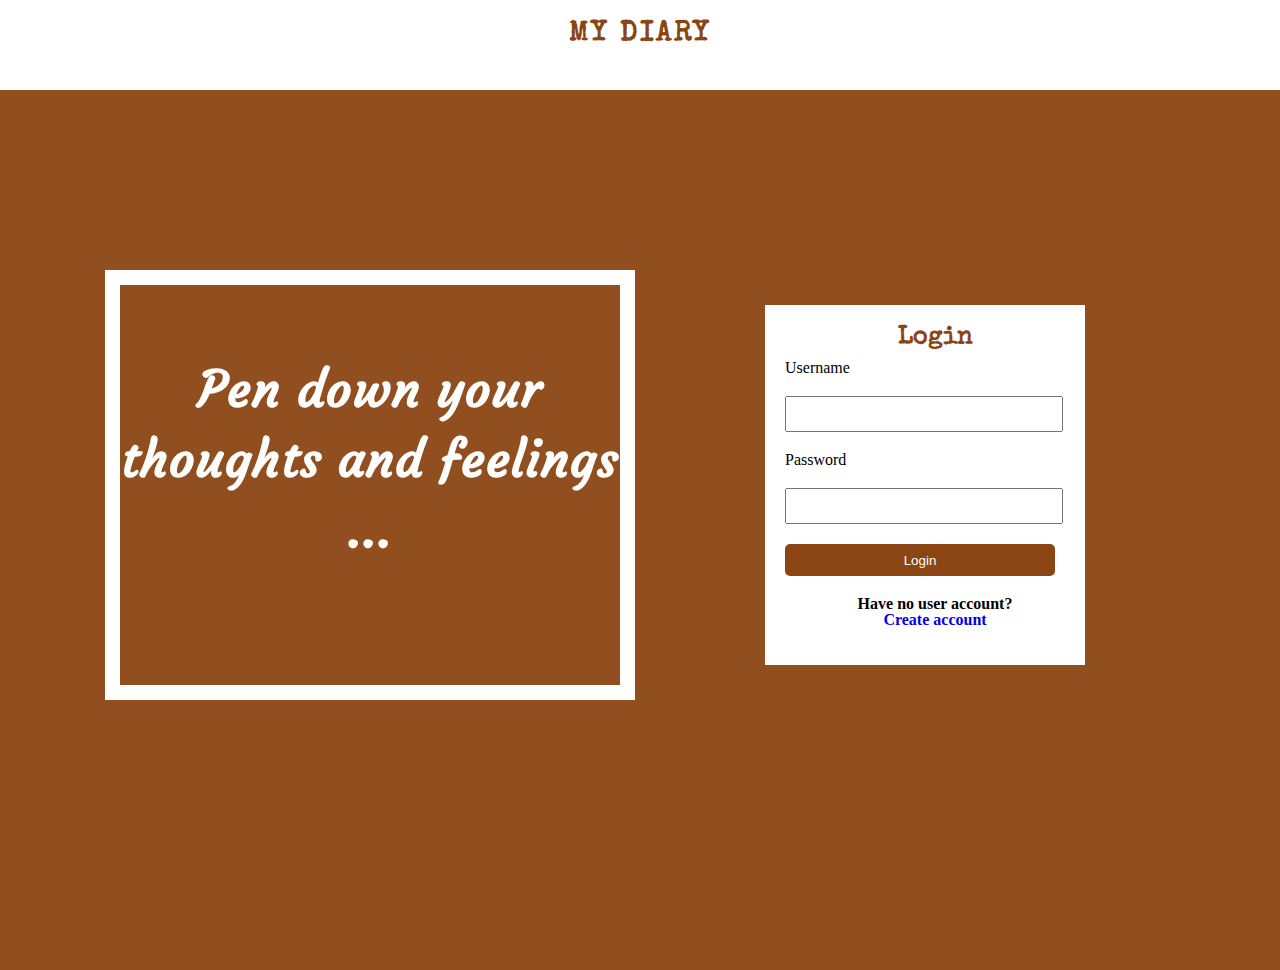
==== UI/index.html @ 74c7fe96 "user profile" ====
<!DOCTYPE html>
<html lang="en">
<head>
    <meta charset="UTF-8">
    <meta name="viewport" content="width=device-width, initial-scale=1.0">
    <meta http-equiv="X-UA-Compatible" content="ie=edge">
    <title>My Diary</title>
    <link rel="stylesheet" type="text/css" media="screen" href="style.css" />
    <link href="https://fonts.googleapis.com/css?family=Catamaran" rel="stylesheet">
    <link href="https://fonts.googleapis.com/css?family=Courgette|Handlee|Merienda|Special+Elite" rel="stylesheet"> 
</head>
<body>
    <header>
        <a href="index.html" class="header-brand">My Diary</a>
    </header>
    <div class="container">
        <div class="left">
            <h1>Pen down your thoughts and feelings ...</h1>
        </div>
        <div class="right">
            <form class="signup">
                <fieldset>
                        <h2>Login</h2>
                        <label>Username</label>
                        <input type="text" class="input">
                        <label>Password</label>
                        <input type="password">
                        <button type="submit" class="btnlogin">Login</button>
                        <h3>
                            Have no user account? <br>
                            <a href="signup.html">Create account</span>
                        </h3>   
                    </fieldset>
            </form>
        </div>
    </div>
</body>
---- UI/style.css ----
/* 
html5doctor.com Reset Stylesheet
v1.6.1
Last Updated: 2010-09-17
Author: Richard Clark - http://richclarkdesign.com 
Twitter: @rich_clark
*/

html, body, div, span, object, iframe,
h1, h2, h3, h4, h5, h6, p, blockquote, pre,
abbr, address, cite, code,
del, dfn, em, img, ins, kbd, q, samp,
small, strong, sub, sup, var,
b, i,
dl, dt, dd, ol, ul, li,
fieldset, form, label, legend,
table, caption, tbody, tfoot, thead, tr, th, td,
article, aside, canvas, details, figcaption, figure, 
footer, header, hgroup, menu, nav, section, summary,
time, mark, audio, video {
    margin:0;
    padding:0;
    border:0;
    outline:0;
    font-size:100%;
    vertical-align:baseline;
    background:transparent;
}

body {
    line-height:1;
}

article,aside,details,figcaption,figure,
footer,header,hgroup,menu,nav,section { 
    display:block;
}

nav ul {
    list-style:none;
}

blockquote, q {
    quotes:none;
}

blockquote:before, blockquote:after,
q:before, q:after {
    content:'';
    content:none;
}

a {
    margin:0;
    padding:0;
    font-size:100%;
    vertical-align:baseline;
    background:transparent;
}

/* change colours to suit your needs */
ins {
    background-color:#ff9;
    color:#000;
    text-decoration:none;
}

/* change colours to suit your needs */
mark {
    background-color:#ff9;
    color:#000; 
    font-style:italic;
    font-weight:bold;
}

del {
    text-decoration: line-through;
}

abbr[title], dfn[title] {
    border-bottom:1px dotted;
    cursor:help;
}

table {
    border-collapse:collapse;
    border-spacing:0;
}

/* change border colour to suit your needs */
hr {
    display:block;
    height:1px;
    border:0;   
    border-top:1px solid #cccccc;
    margin:1em 0;
    padding:0;
}

input, select {
    vertical-align:middle;
}

/*My styling*/
*{
    text-decoration: none;
}

body {
    background-color: rgb(139, 69, 19, 0.95);
}

header{
    background-color: #fff;
    width: 100%;
    height: 70px;
    padding-top: 20px;
    position: fixed;
}

header .header-brand {
    font-family: 'Special Elite', cursive;
    font-size: 28px;
    letter-spacing: 2.5px;
    font-weight: 900;
    color: rgb(139, 69, 19);
    text-transform: uppercase;
    display: block;
    margin: 0 auto;
    text-align: center;
}

header nav ul {
    display: block;
    margin: 0 auto;
    width: fit-content;
    margin-top: 15px;
}
header nav ul li {
    display: inline-block;
    list-style: none;
    
}

header nav ul a {
    font-family: Catamaran;
    font-size: 16px;
    color: rgb(139, 69, 19);
    padding: 0 30px 0 30px;
}

.center {
    text-align: center;
}
 
.container {
    display: flex;
    flex-flow: row wrap;
    height: calc(100vh + 70px);
    justify-content: center;
    align-items: center;
}

.container > div {
    width: 500px;
    height: 400px;
    margin: 20px;
}

.left  {
    border: solid 15px white;
}

h1 {
    font-size: 50px;
    text-align: center;
    color: white;
    font-weight: 980;
    font-family: 'Courgette', cursive;
    line-height: 70px;
    letter-spacing: 1px;
    padding-top: 70px;
}

form {
    padding: 20px 0 20px 20px;
    width: 300px;
    height: 320px;
    background-color: white;
}

input {
    width: 90%;
    height: 30px;
    margin: 20px 0;
}

h2 {
    font-size: 25px;
    color: saddlebrown;
    font-family: 'Special Elite', cursive;
    padding-bottom: 10px;
    text-align: center;
}

.btnlogin {
    background-color: saddlebrown;
    width: 90%;
    height: 32px;
    color: white;
    border: 0px;
    margin-bottom: 20px;
    border-radius: 5px;
}

h3 {
    text-align: center;
}

.right {
    display: flex;
    justify-content: center;
    align-items: center;
}

.input-signup {
    margin-bottom: 0;
}

.btn-logout {
    padding: 0;
    width: 70px;
    margin-right: 20px;
    margin-top: -50px;
    color: saddlebrown;
    background-color: white;
    border: solid saddlebrown 1px;
    width: 80px;
    height: 30px;
    border-radius: 5px;
}
 
.right {
    float: right;
}

.acc-container {
    display: flex;
    flex-direction: column;
    justify-content: center;
    align-items: center;
}

.acc-container > div {
    border: solid 1px white;
    width: 300px;
    height: 300px;
    margin-top: 150px;
}

.profile-pic {
    width: 300px;
    height: 300px;
    border-radius: 250px;
}

.counter {
    
}
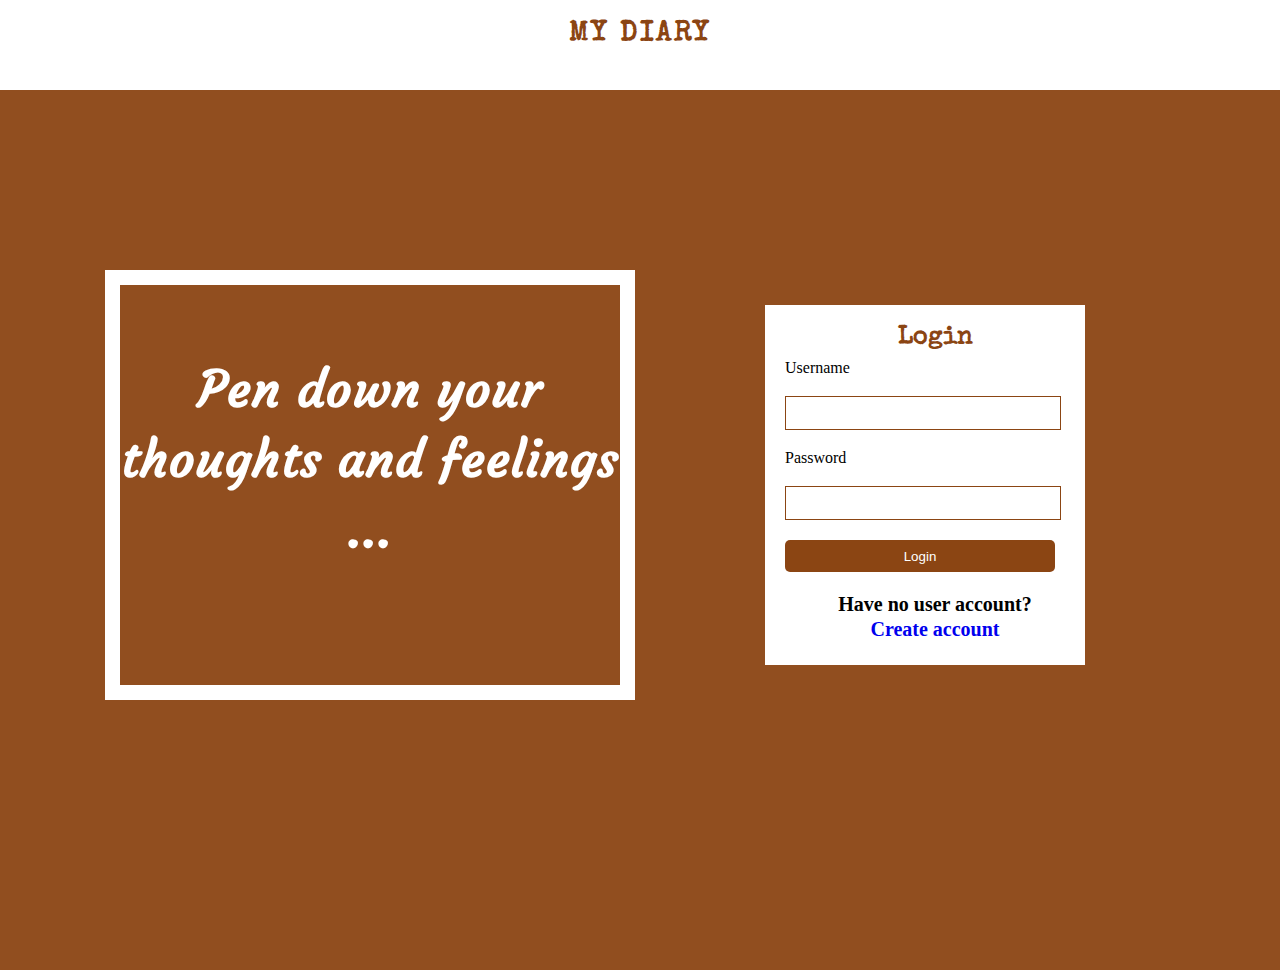
==== commit bc5c5cc4: "create entry page" ====
--- a/UI/index.html
+++ b/UI/index.html
@@ -25,11 +25,11 @@
                         <input type="text" class="input">
                         <label>Password</label>
                         <input type="password">
-                        <button type="submit" class="btnlogin">Login</button>
-                        <h3>
+                        <button class="btnlogin" >Login</button>
+                       <h4>
                             Have no user account? <br>
                             <a href="signup.html">Create account</span>
-                        </h3>   
+                        </h4>   
                     </fieldset>
             </form>
         </div>
--- a/UI/style.css
+++ b/UI/style.css
@@ -213,10 +213,6 @@
     border-radius: 5px;
 }
 
-h3 {
-    text-align: center;
-}
-
 .right {
     display: flex;
     justify-content: center;
@@ -252,10 +248,8 @@
 }
 
 .acc-container > div {
-    border: solid 1px white;
-    width: 300px;
-    height: 300px;
-    margin-top: 150px;
+    margin-top: 130px;
+    margin-bottom: 50px;
 }
 
 .profile-pic {
@@ -265,5 +259,104 @@
 }
 
 .counter {
-    
-}+    background-color: white;
+    width: 320px;
+}
+
+h4 {
+    font-size: 20px;
+    text-align: center;
+    line-height: 25px;
+    font-family: cursive;
+}
+ 
+h5 {
+    font-size: 200px;
+    color: saddlebrown;
+    text-align: center;
+    padding: 20px;
+}
+
+h6 {
+    text-align: center;
+    padding: 20px;
+    font-size: 25px;
+}
+
+h3 {
+    font-size: 30px;
+    text-align: center;
+    color: white;
+    font-weight: 980;
+    font-family: 'Courgette', cursive;
+    line-height: 70px;
+    letter-spacing: 1px;
+    padding-bottom: 20px;
+}
+
+
+.entries-container {
+    display: flex;
+    flex-direction: column;
+    justify-content: center;
+    align-items: center;
+}
+
+.entries-container > div {
+    width: 80%;
+}
+
+.title {
+    margin-top: 110px;
+}
+
+.card  {
+    height: 150px;
+    background-color: white;
+    margin: 20px;
+}
+
+.card > div {
+    height: 50%;
+}
+
+.card-row {
+    display: flex;
+    flex-direction: row;
+}
+
+.card-row > div {
+    width: 33.3%;
+    padding: 30px;
+}
+
+.card-row-split{
+    display: flex;
+    flex-direction: row;
+}
+
+.card-row-split > div {
+    width: 33.3%;
+}
+
+.border-bottom {
+    border-bottom: solid rgb(139, 69, 19) 2px;
+}
+
+.entry {
+    width: 70%;
+    height: 800px;
+    background-color: white;
+    margin-bottom: 30px;
+}
+
+textarea {
+    width: 90%;
+    height: 450px;
+    margin-top: 20px;
+    border: solid 1px saddlebrown;
+}
+
+input {
+    border: solid 1px saddlebrown;
+}
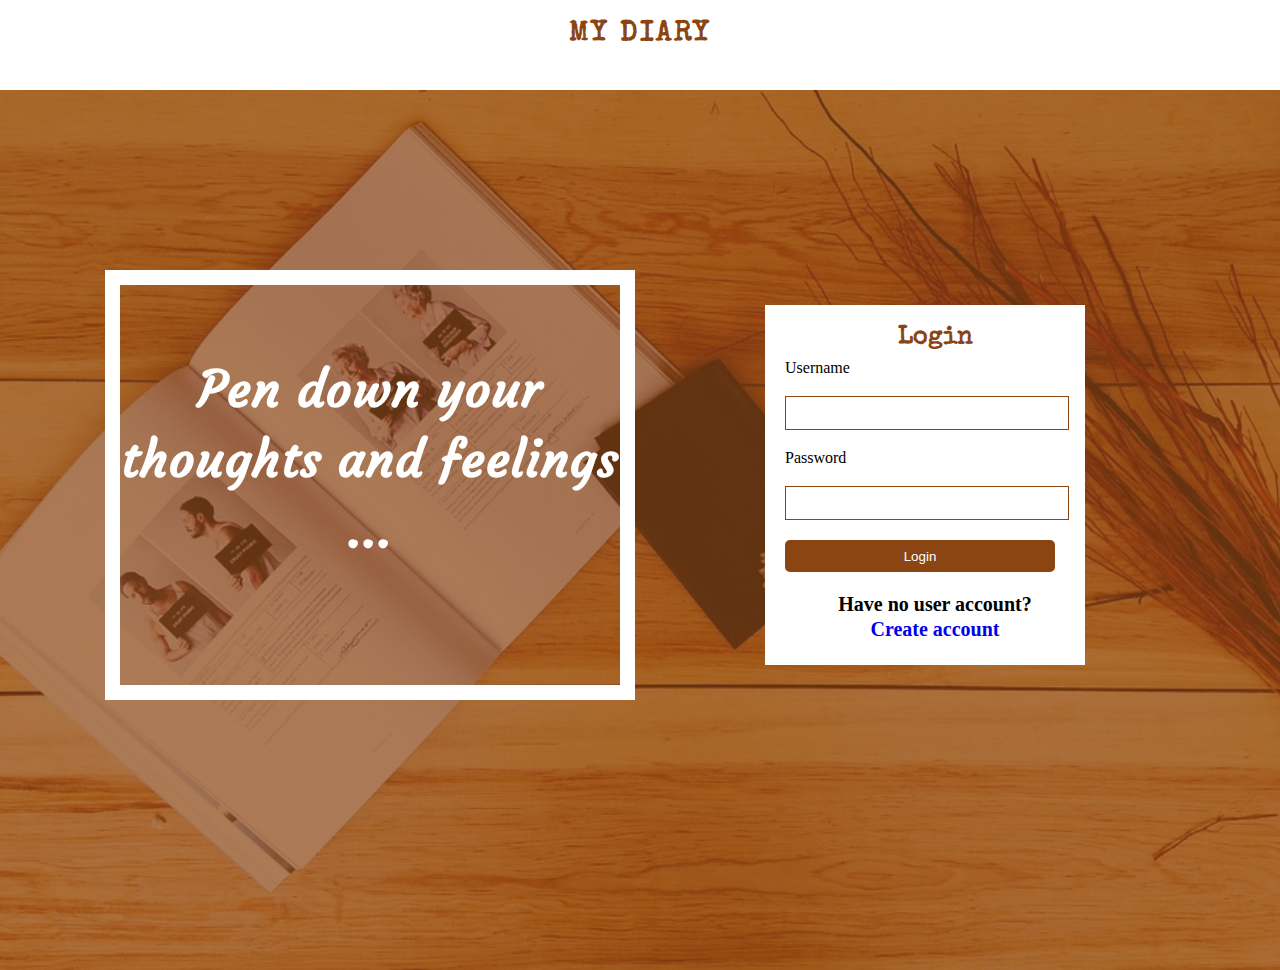
==== commit 15f48c4e: "add background color on top of image" ====
--- a/UI/index.html
+++ b/UI/index.html
@@ -13,7 +13,7 @@
     <header>
         <a href="index.html" class="header-brand">My Diary</a>
     </header>
-    <div class="container">
+    <div class="container bg-color">
         <div class="left">
             <h1>Pen down your thoughts and feelings ...</h1>
         </div>
--- a/UI/style.css
+++ b/UI/style.css
@@ -107,7 +107,10 @@
 }
 
 body {
-    background-color: rgb(139, 69, 19, 0.95);
+    background-image: url(2.jpg);
+    background-repeat: no-repeat;
+    background-position: center;
+    background-size: cover;
 }
 
 header{
@@ -161,6 +164,10 @@
     align-items: center;
 }
 
+.bg-color {
+    background-color: rgb(139, 69, 19, 0.7);
+}
+
 .container > div {
     width: 500px;
     height: 400px;
@@ -193,6 +200,8 @@
     width: 90%;
     height: 30px;
     margin: 20px 0;
+    border: solid 1px saddlebrown;
+    padding-left: 10px;
 }
 
 h2 {
@@ -235,6 +244,10 @@
     height: 30px;
     border-radius: 5px;
 }
+
+.btn-save {
+    margin-top: 50px;
+}
  
 .right {
     float: right;
@@ -357,6 +370,3 @@
     border: solid 1px saddlebrown;
 }
 
-input {
-    border: solid 1px saddlebrown;
-}
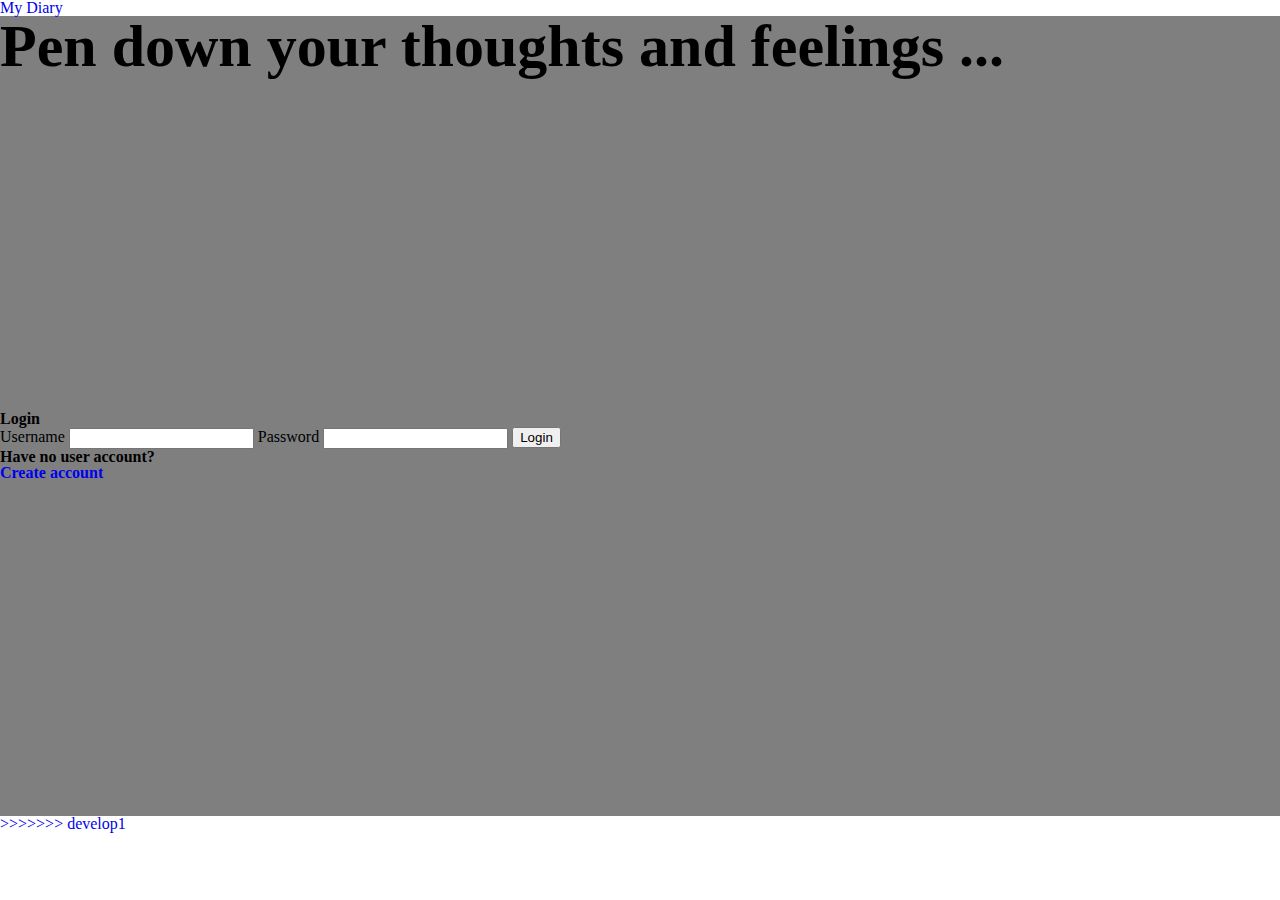
==== commit 880658f6: "resolve merge conflicts" ====
--- a/UI/index.html
+++ b/UI/index.html
@@ -34,4 +34,5 @@
             </form>
         </div>
     </div>
-</body>+</body>
+>>>>>>> develop1
--- a/UI/style.css
+++ b/UI/style.css
@@ -106,6 +106,12 @@
     text-decoration: none;
 }
 
+<<<<<<< HEAD
+header{
+    background-color: #fff;
+    width: 100%;
+    height: 100px;
+=======
 body {
     background-image: url(2.jpg);
     background-repeat: no-repeat;
@@ -119,6 +125,7 @@
     height: 70px;
     padding-top: 20px;
     position: fixed;
+>>>>>>> develop1
 }
 
 header .header-brand {
@@ -131,14 +138,32 @@
     display: block;
     margin: 0 auto;
     text-align: center;
+<<<<<<< HEAD
+    padding: 30px 0px 20px 0;
+=======
+>>>>>>> develop1
 }
 
 header nav ul {
     display: block;
     margin: 0 auto;
     width: fit-content;
+<<<<<<< HEAD
+}
+
+.right {
+    float: right;
+    
+}
+
+.center {
+    text-align: center;
+}
+
+=======
     margin-top: 15px;
 }
+>>>>>>> develop1
 header nav ul li {
     display: inline-block;
     list-style: none;
@@ -152,6 +177,23 @@
     padding: 0 30px 0 30px;
 }
 
+<<<<<<< HEAD
+html { 
+    background: url(4.jpg) no-repeat center center fixed; 
+    -webkit-background-size: cover;
+    -moz-background-size: cover;
+    -o-background-size: cover;
+    background-size: cover;
+  }
+
+/*container*/
+.container {
+    background-color: rgb(0, 0, 0, 0.5);
+    display: flex;
+    flex-wrap: wrap;
+    width: 100%;
+    height: calc(100vh - 100px);
+=======
 .center {
     text-align: center;
 }
@@ -160,10 +202,35 @@
     display: flex;
     flex-flow: row wrap;
     height: calc(100vh + 70px);
+>>>>>>> develop1
     justify-content: center;
     align-items: center;
 }
 
+<<<<<<< HEAD
+.container > div {
+    margin: 0px 20px 0;
+    padding: 20px;   
+}
+
+.main-right {
+    background-color: rgb(185, 141, 112);
+    height: 300px;
+    width: 250px;
+    font-family: 'Special Elite', cursive;
+}
+
+.main-left {
+    border-left:white solid 5px;
+    border-top:white solid 5px;
+    line-height: 50px;
+    width: 600px;
+   
+}
+
+h1 {
+    font-size: 60px;
+=======
 .bg-color {
     background-color: rgb(139, 69, 19, 0.7);
 }
@@ -180,12 +247,70 @@
 
 h1 {
     font-size: 50px;
+>>>>>>> develop1
     text-align: center;
     color: white;
     font-weight: 980;
     font-family: 'Courgette', cursive;
     line-height: 70px;
     letter-spacing: 1px;
+<<<<<<< HEAD
+}
+
+h2 {
+    font-size: 25px;
+    color: white;
+    padding: 20px 0;
+
+}
+
+/*form*/
+input {
+    width: 100%;
+    padding: 10px 0;
+    height: 15px;
+    margin: 10px 0;
+}
+
+button{
+    border: none;
+    background-color: saddlebrown;
+    color: white;
+    width: 250px;
+    height: 30px;
+    font-size: 15px;
+    border-radius: 5px;
+    text-align: center;
+    display: block;
+    margin:0 auto;
+    margin-top: 10px;
+}
+
+h3 {
+    margin: 10px 0;
+    text-align: center;
+}
+
+.container-entry {
+    width: 700px;
+    padding: 15px;
+    height: 420px;
+    background-color: rgb(185, 141, 112, 0.9);
+}
+
+textarea {
+    margin-top: 10px;
+    width: 100%;
+    height: 150px;
+}
+
+.entry-container {
+    background-color: rgb(0, 0, 0, 0.5);
+    display: flex;
+    flex-direction: column;
+    width: 100%;
+    height: calc(100vh - 100px);
+=======
     padding-top: 70px;
 }
 
@@ -256,10 +381,80 @@
 .acc-container {
     display: flex;
     flex-direction: column;
+>>>>>>> develop1
     justify-content: center;
     align-items: center;
 }
 
+<<<<<<< HEAD
+.cards {
+    height: 120px;
+    width: 70%;
+    margin: 10px;
+    background-color: rgb(185, 141, 112, 0.9);
+}
+
+.cards > div {
+    width: 100%;
+    height: 48%;
+}
+
+.bottom-border {
+    border-bottom: solid white 2px;
+}
+
+.row {
+    display: flex;
+    flex-direction: row;
+    padding: 20px;
+}
+
+.row > div {
+    width: 33.3%;
+}
+
+.top {
+    padding: 0px;
+}
+
+h4 {
+    text-decoration: underline;
+    font-size: 18px;
+    color: #000;
+}
+
+.card-lg {
+    height: 420px;
+    width: 300px;
+}
+
+p {
+    font-size: 20px;
+    color: white;
+    text-align: center;
+    font-family: 'Handlee', cursive;
+}
+
+.myentry {
+    width: 90%;
+}
+
+.darker {
+    background-color: rgb(185, 141, 112, 0.95);
+}
+
+.btn-logout {
+    padding: 0;
+    width: 70px;
+    margin-right: 30px;
+    margin-top: -30px;
+}
+
+.card-lgr {
+    width: 70%;
+    background-color: rgb(185, 141, 112, 0.9);
+    height: 350px;
+=======
 .acc-container > div {
     margin-top: 130px;
     margin-bottom: 50px;
@@ -290,11 +485,6 @@
     padding: 20px;
 }
 
-h6 {
-    text-align: center;
-    padding: 20px;
-    font-size: 25px;
-}
 
 h3 {
     font-size: 30px;
@@ -370,3 +560,10 @@
     border: solid 1px saddlebrown;
 }
 
+span {
+    background-color: saddlebrown;
+    font-size: 25px;
+    color: white;
+    padding: 20px 95px;
+>>>>>>> develop1
+}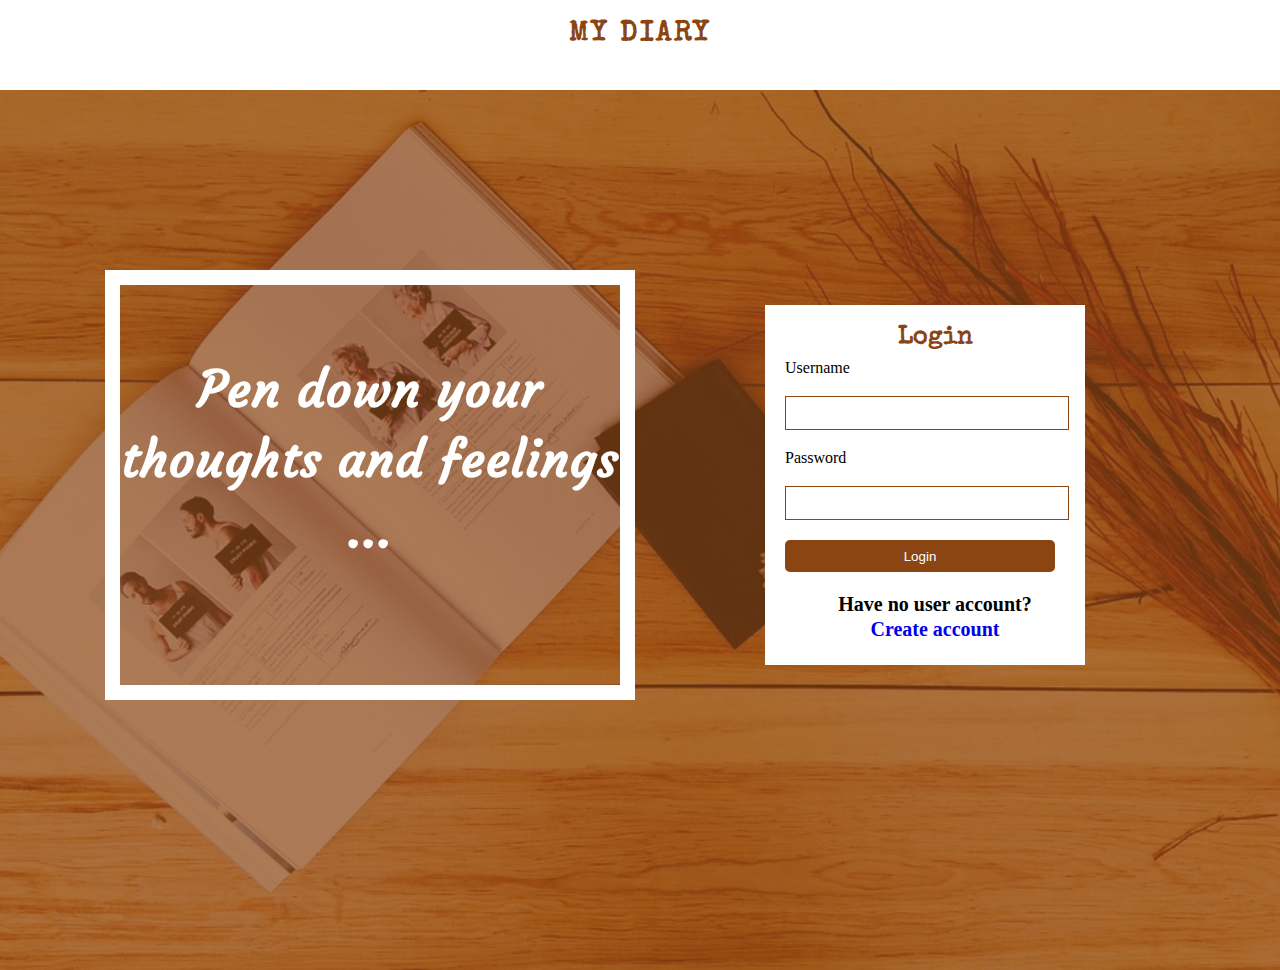
==== commit f19a2962: "change google fonts links to style sheetmove" ====
--- a/UI/index.html
+++ b/UI/index.html
@@ -6,8 +6,6 @@
     <meta http-equiv="X-UA-Compatible" content="ie=edge">
     <title>My Diary</title>
     <link rel="stylesheet" type="text/css" media="screen" href="style.css" />
-    <link href="https://fonts.googleapis.com/css?family=Catamaran" rel="stylesheet">
-    <link href="https://fonts.googleapis.com/css?family=Courgette|Handlee|Merienda|Special+Elite" rel="stylesheet"> 
 </head>
 <body>
     <header>
@@ -34,5 +32,4 @@
             </form>
         </div>
     </div>
-</body>
->>>>>>> develop1
+</body>--- a/UI/style.css
+++ b/UI/style.css
@@ -1,23 +1,35 @@
-/* 
-html5doctor.com Reset Stylesheet
-v1.6.1
-Last Updated: 2010-09-17
-Author: Richard Clark - http://richclarkdesign.com 
-Twitter: @rich_clark
-*/
-
-html, body, div, span, object, iframe,
-h1, h2, h3, h4, h5, h6, p, blockquote, pre,
-abbr, address, cite, code,
-del, dfn, em, img, ins, kbd, q, samp,
-small, strong, sub, sup, var,
-b, i,
-dl, dt, dd, ol, ul, li,
-fieldset, form, label, legend,
-table, caption, tbody, tfoot, thead, tr, th, td,
-article, aside, canvas, details, figcaption, figure, 
-footer, header, hgroup, menu, nav, section, summary,
-time, mark, audio, video {
+@import url(https://fonts.googleapis.com/css?family=Catamaran);
+@import url(https://fonts.googleapis.com/css?family=Courgette|Handlee|Merienda|Special+Elite);
+
+html, body {
+    background-image: url(images/2.jpg);
+    background-repeat: no-repeat;
+    background-position: center;
+    background-size: cover;
+    line-height:1;
+    margin:0;
+    padding:0;
+    border:0;
+}
+
+input {
+    vertical-align:middle;
+}
+
+*{
+    text-decoration: none;
+}
+
+header{
+    background-color: #fff;
+    width: 100%;
+    height: 70px;
+    padding-top: 20px;
+    position: fixed;
+}
+
+
+h1, h2, h3, h4, h5, h6, p, fieldset, div {
     margin:0;
     padding:0;
     border:0;
@@ -27,106 +39,6 @@
     background:transparent;
 }
 
-body {
-    line-height:1;
-}
-
-article,aside,details,figcaption,figure,
-footer,header,hgroup,menu,nav,section { 
-    display:block;
-}
-
-nav ul {
-    list-style:none;
-}
-
-blockquote, q {
-    quotes:none;
-}
-
-blockquote:before, blockquote:after,
-q:before, q:after {
-    content:'';
-    content:none;
-}
-
-a {
-    margin:0;
-    padding:0;
-    font-size:100%;
-    vertical-align:baseline;
-    background:transparent;
-}
-
-/* change colours to suit your needs */
-ins {
-    background-color:#ff9;
-    color:#000;
-    text-decoration:none;
-}
-
-/* change colours to suit your needs */
-mark {
-    background-color:#ff9;
-    color:#000; 
-    font-style:italic;
-    font-weight:bold;
-}
-
-del {
-    text-decoration: line-through;
-}
-
-abbr[title], dfn[title] {
-    border-bottom:1px dotted;
-    cursor:help;
-}
-
-table {
-    border-collapse:collapse;
-    border-spacing:0;
-}
-
-/* change border colour to suit your needs */
-hr {
-    display:block;
-    height:1px;
-    border:0;   
-    border-top:1px solid #cccccc;
-    margin:1em 0;
-    padding:0;
-}
-
-input, select {
-    vertical-align:middle;
-}
-
-/*My styling*/
-*{
-    text-decoration: none;
-}
-
-<<<<<<< HEAD
-header{
-    background-color: #fff;
-    width: 100%;
-    height: 100px;
-=======
-body {
-    background-image: url(2.jpg);
-    background-repeat: no-repeat;
-    background-position: center;
-    background-size: cover;
-}
-
-header{
-    background-color: #fff;
-    width: 100%;
-    height: 70px;
-    padding-top: 20px;
-    position: fixed;
->>>>>>> develop1
-}
 
 header .header-brand {
     font-family: 'Special Elite', cursive;
@@ -138,32 +50,16 @@
     display: block;
     margin: 0 auto;
     text-align: center;
-<<<<<<< HEAD
-    padding: 30px 0px 20px 0;
-=======
->>>>>>> develop1
 }
 
 header nav ul {
+    list-style:none;
     display: block;
     margin: 0 auto;
     width: fit-content;
-<<<<<<< HEAD
-}
-
-.right {
-    float: right;
-    
-}
-
-.center {
-    text-align: center;
-}
-
-=======
     margin-top: 15px;
 }
->>>>>>> develop1
+
 header nav ul li {
     display: inline-block;
     list-style: none;
@@ -177,23 +73,6 @@
     padding: 0 30px 0 30px;
 }
 
-<<<<<<< HEAD
-html { 
-    background: url(4.jpg) no-repeat center center fixed; 
-    -webkit-background-size: cover;
-    -moz-background-size: cover;
-    -o-background-size: cover;
-    background-size: cover;
-  }
-
-/*container*/
-.container {
-    background-color: rgb(0, 0, 0, 0.5);
-    display: flex;
-    flex-wrap: wrap;
-    width: 100%;
-    height: calc(100vh - 100px);
-=======
 .center {
     text-align: center;
 }
@@ -202,35 +81,10 @@
     display: flex;
     flex-flow: row wrap;
     height: calc(100vh + 70px);
->>>>>>> develop1
     justify-content: center;
     align-items: center;
 }
 
-<<<<<<< HEAD
-.container > div {
-    margin: 0px 20px 0;
-    padding: 20px;   
-}
-
-.main-right {
-    background-color: rgb(185, 141, 112);
-    height: 300px;
-    width: 250px;
-    font-family: 'Special Elite', cursive;
-}
-
-.main-left {
-    border-left:white solid 5px;
-    border-top:white solid 5px;
-    line-height: 50px;
-    width: 600px;
-   
-}
-
-h1 {
-    font-size: 60px;
-=======
 .bg-color {
     background-color: rgb(139, 69, 19, 0.7);
 }
@@ -247,70 +101,12 @@
 
 h1 {
     font-size: 50px;
->>>>>>> develop1
     text-align: center;
     color: white;
     font-weight: 980;
     font-family: 'Courgette', cursive;
     line-height: 70px;
     letter-spacing: 1px;
-<<<<<<< HEAD
-}
-
-h2 {
-    font-size: 25px;
-    color: white;
-    padding: 20px 0;
-
-}
-
-/*form*/
-input {
-    width: 100%;
-    padding: 10px 0;
-    height: 15px;
-    margin: 10px 0;
-}
-
-button{
-    border: none;
-    background-color: saddlebrown;
-    color: white;
-    width: 250px;
-    height: 30px;
-    font-size: 15px;
-    border-radius: 5px;
-    text-align: center;
-    display: block;
-    margin:0 auto;
-    margin-top: 10px;
-}
-
-h3 {
-    margin: 10px 0;
-    text-align: center;
-}
-
-.container-entry {
-    width: 700px;
-    padding: 15px;
-    height: 420px;
-    background-color: rgb(185, 141, 112, 0.9);
-}
-
-textarea {
-    margin-top: 10px;
-    width: 100%;
-    height: 150px;
-}
-
-.entry-container {
-    background-color: rgb(0, 0, 0, 0.5);
-    display: flex;
-    flex-direction: column;
-    width: 100%;
-    height: calc(100vh - 100px);
-=======
     padding-top: 70px;
 }
 
@@ -381,80 +177,10 @@
 .acc-container {
     display: flex;
     flex-direction: column;
->>>>>>> develop1
     justify-content: center;
     align-items: center;
 }
 
-<<<<<<< HEAD
-.cards {
-    height: 120px;
-    width: 70%;
-    margin: 10px;
-    background-color: rgb(185, 141, 112, 0.9);
-}
-
-.cards > div {
-    width: 100%;
-    height: 48%;
-}
-
-.bottom-border {
-    border-bottom: solid white 2px;
-}
-
-.row {
-    display: flex;
-    flex-direction: row;
-    padding: 20px;
-}
-
-.row > div {
-    width: 33.3%;
-}
-
-.top {
-    padding: 0px;
-}
-
-h4 {
-    text-decoration: underline;
-    font-size: 18px;
-    color: #000;
-}
-
-.card-lg {
-    height: 420px;
-    width: 300px;
-}
-
-p {
-    font-size: 20px;
-    color: white;
-    text-align: center;
-    font-family: 'Handlee', cursive;
-}
-
-.myentry {
-    width: 90%;
-}
-
-.darker {
-    background-color: rgb(185, 141, 112, 0.95);
-}
-
-.btn-logout {
-    padding: 0;
-    width: 70px;
-    margin-right: 30px;
-    margin-top: -30px;
-}
-
-.card-lgr {
-    width: 70%;
-    background-color: rgb(185, 141, 112, 0.9);
-    height: 350px;
-=======
 .acc-container > div {
     margin-top: 130px;
     margin-bottom: 50px;
@@ -551,6 +277,7 @@
     height: 800px;
     background-color: white;
     margin-bottom: 30px;
+    overflow: hidden;
 }
 
 textarea {
@@ -565,5 +292,16 @@
     font-size: 25px;
     color: white;
     padding: 20px 95px;
->>>>>>> develop1
+}
+
+.brown {
+    color: saddlebrown;
+    font-size: 18px;
+    font-weight: 900;
+}
+
+p {
+    margin: 50px;
+    text-align: left;
+    font-size: 25px;
 }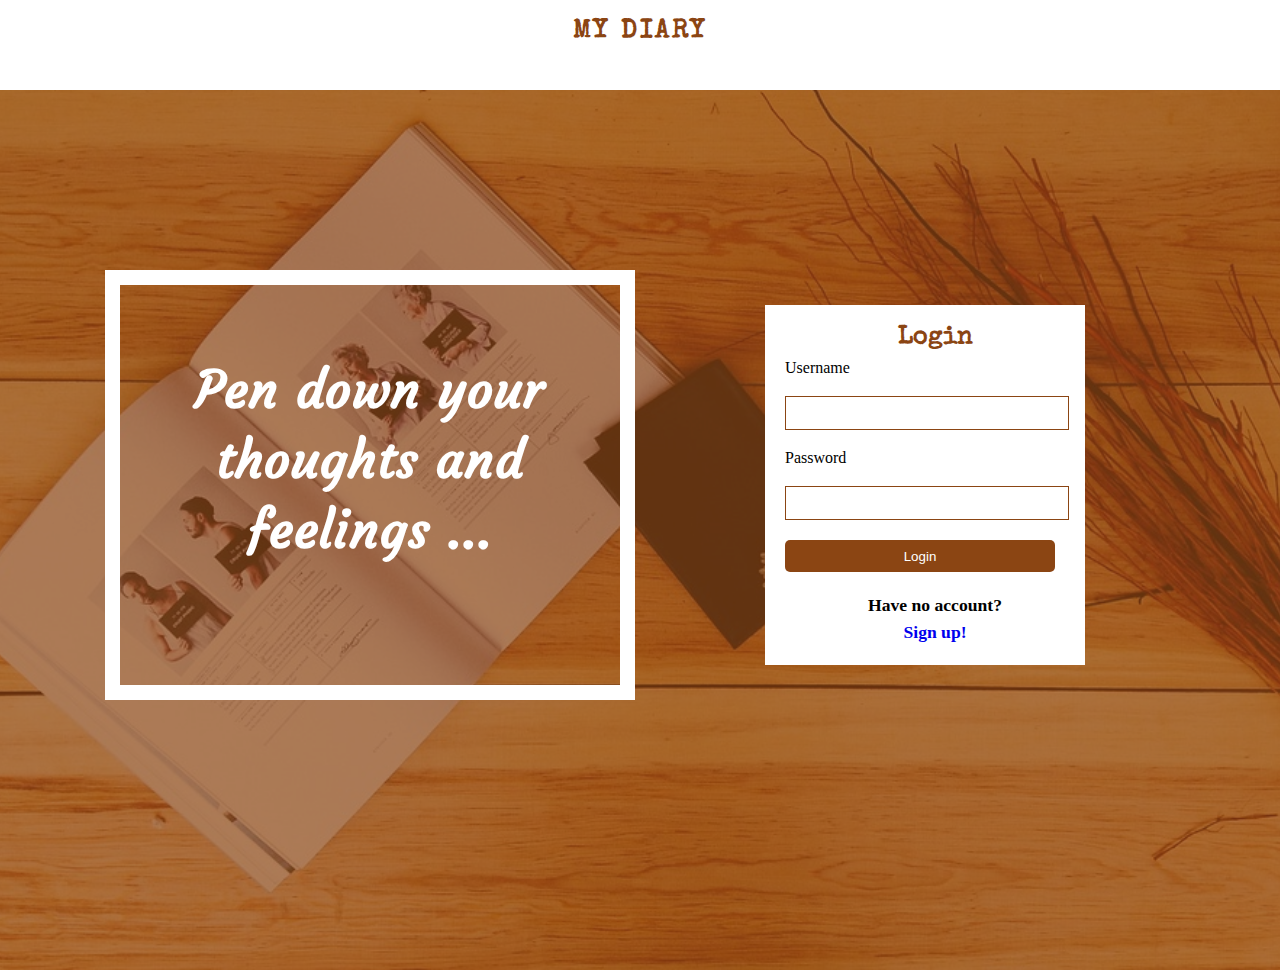
==== commit d9db31cd: "seperate css file" ====
--- a/UI/index.html
+++ b/UI/index.html
@@ -1,12 +1,15 @@
 <!DOCTYPE html>
 <html lang="en">
+
 <head>
     <meta charset="UTF-8">
     <meta name="viewport" content="width=device-width, initial-scale=1.0">
     <meta http-equiv="X-UA-Compatible" content="ie=edge">
     <title>My Diary</title>
-    <link rel="stylesheet" type="text/css" media="screen" href="style.css" />
+    <link rel="stylesheet" type="text/css" media="screen" href="styles/style.css" />
+    <link rel="stylesheet" type="text/css" media="screen" href="styles/index.css" />
 </head>
+
 <body>
     <header>
         <a href="index.html" class="header-brand">My Diary</a>
@@ -16,19 +19,21 @@
             <h1>Pen down your thoughts and feelings ...</h1>
         </div>
         <div class="right">
-            <form class="signup">
+            <form>
                 <fieldset>
-                        <h2>Login</h2>
-                        <label>Username</label>
-                        <input type="text" class="input">
-                        <label>Password</label>
-                        <input type="password">
-                        <button class="btnlogin" >Login</button>
-                       <h4>
-                            Have no user account? <br>
-                            <a href="signup.html">Create account</span>
-                        </h4>   
-                    </fieldset>
+                    <h2>Login</h2>
+                    <label>Username</label>
+                    <input type="text" class="input">
+                    <label>Password</label>
+                    <input type="password">
+                    <button class="btn-login">Login</button>
+                    <div>
+                        <h4>Have no account?</h4>
+                        <h4>
+                            <a href="signup.html">Sign up!</a>
+                        </h4>
+                    </div>
+                </fieldset>
             </form>
         </div>
     </div>
--- a/UI/styles/style.css
+++ b/UI/styles/style.css
@@ -0,0 +1,163 @@
+@import url(https://fonts.googleapis.com/css?family=Catamaran);
+@import url(https://fonts.googleapis.com/css?family=Courgette|Handlee|Merienda|Special+Elite);
+
+html, body {
+    background-image: url(../images/2.jpg);
+    background-repeat: no-repeat;
+    background-position: center;
+    background-size: cover;
+    line-height:1;
+    margin:0;
+    padding:0;
+    border:0;
+}
+
+input {
+    vertical-align:middle;
+}
+
+*{
+    text-decoration: none;
+}
+
+header{
+    background-color: #fff;
+    width: 100%;
+    height: 70px;
+    padding-top: 20px;
+    position: fixed;
+}
+
+
+h1, h2, h3, h4, h5, h6, p, fieldset, div {
+    margin:0;
+    padding:0;
+    border:0;
+    outline:0;
+    font-size:100%;
+    vertical-align:baseline;
+    background:transparent;
+}
+
+header .header-brand {
+    font-family: 'Special Elite', cursive;
+    font-size: 1.6em;
+    letter-spacing: 2.5px;
+    font-weight: 900;
+    color: rgb(139, 69, 19);
+    text-transform: uppercase;
+    display: block;
+    margin: 0 auto;
+    text-align: center;
+}
+
+header nav ul {
+    list-style:none;
+    display: block;
+    margin: 0 auto;
+    width: fit-content;
+    margin-top: 15px;
+}
+
+header nav ul li {
+    display: inline-block;
+    list-style: none;
+    
+}
+
+header nav ul a {
+    font-family: Catamaran;
+    font-size: 16px;
+    color: rgb(139, 69, 19);
+    padding: 0 30px 0 30px;
+}
+
+h1 {
+    font-size: 3.2em;
+    text-align: center;
+    color: white;
+    font-weight: 980;
+    font-family: 'Courgette', cursive;
+    line-height: 70px;
+    letter-spacing: 1px;
+    padding-top: 70px;
+}
+
+h2 {
+    font-size: 25px;
+    color: saddlebrown;
+    font-family: 'Special Elite', cursive;
+    padding-bottom: 10px;
+    text-align: center;
+}
+
+
+h3 {
+    font-size: 30px;
+    text-align: center;
+    color: white;
+    font-weight: 980;
+    font-family: 'Courgette', cursive;
+    line-height: 70px;
+    letter-spacing: 1px;
+    padding-bottom: 20px;
+}
+
+h4 {
+    font-size: 1.1em;
+    text-align: center;
+    line-height: 1.5em;
+    font-family: cursive;
+}
+ 
+h5 {
+    font-size: 200px;
+    color: saddlebrown;
+    text-align: center;
+    padding: 20px;
+}
+
+p {
+    margin: 50px;
+    text-align: left;
+    font-size: 25px;
+}
+
+form {
+    padding: 20px 0 20px 20px;
+    width: 300px;
+    background-color: white;
+}
+
+input {
+    width: 90%;
+    height: 30px;
+    margin: 20px 0;
+    border: solid 1px saddlebrown;
+    padding-left: 10px;
+}
+
+.bg-color {
+    background-color: rgb(139, 69, 19, 0.7);
+}
+
+.nav-right {
+    float: right;
+}
+
+.center {
+    text-align: center;
+}
+
+.btn-logout {
+    padding: 0;
+    width: 70px;
+    margin-right: 20px;
+    margin-top: -50px;
+    color: saddlebrown;
+    background-color: white;
+    border: solid saddlebrown 1px;
+    width: 80px;
+    height: 30px;
+    border-radius: 5px;
+}--- a/UI/styles/index.css
+++ b/UI/styles/index.css
@@ -0,0 +1,51 @@
+
+.container {
+    display: flex;
+    flex-flow: row wrap;
+    height: calc(100vh + 70px);
+    justify-content: center;
+    align-items: center;
+}
+
+.bg-color {
+    background-color: rgb(139, 69, 19, 0.7);
+}
+
+.container > div {
+    width: 500px;
+    height: 400px;
+    margin: 20px;
+}
+
+.center {
+    text-align: center;
+}
+ 
+.left  {
+    border: solid 15px white;
+}
+
+.right {
+    display: flex;
+    justify-content: center;
+    align-items: center;
+}
+
+.btn-login {
+    background-color: saddlebrown;
+    width: 90%;
+    height: 32px;
+    color: white;
+    border: 0px;
+    margin-bottom: 20px;
+    border-radius: 5px;
+}
+
+.input-signup {
+    margin-bottom: 0;
+}
+
+.form-footer {
+    text-align: center;
+    
+}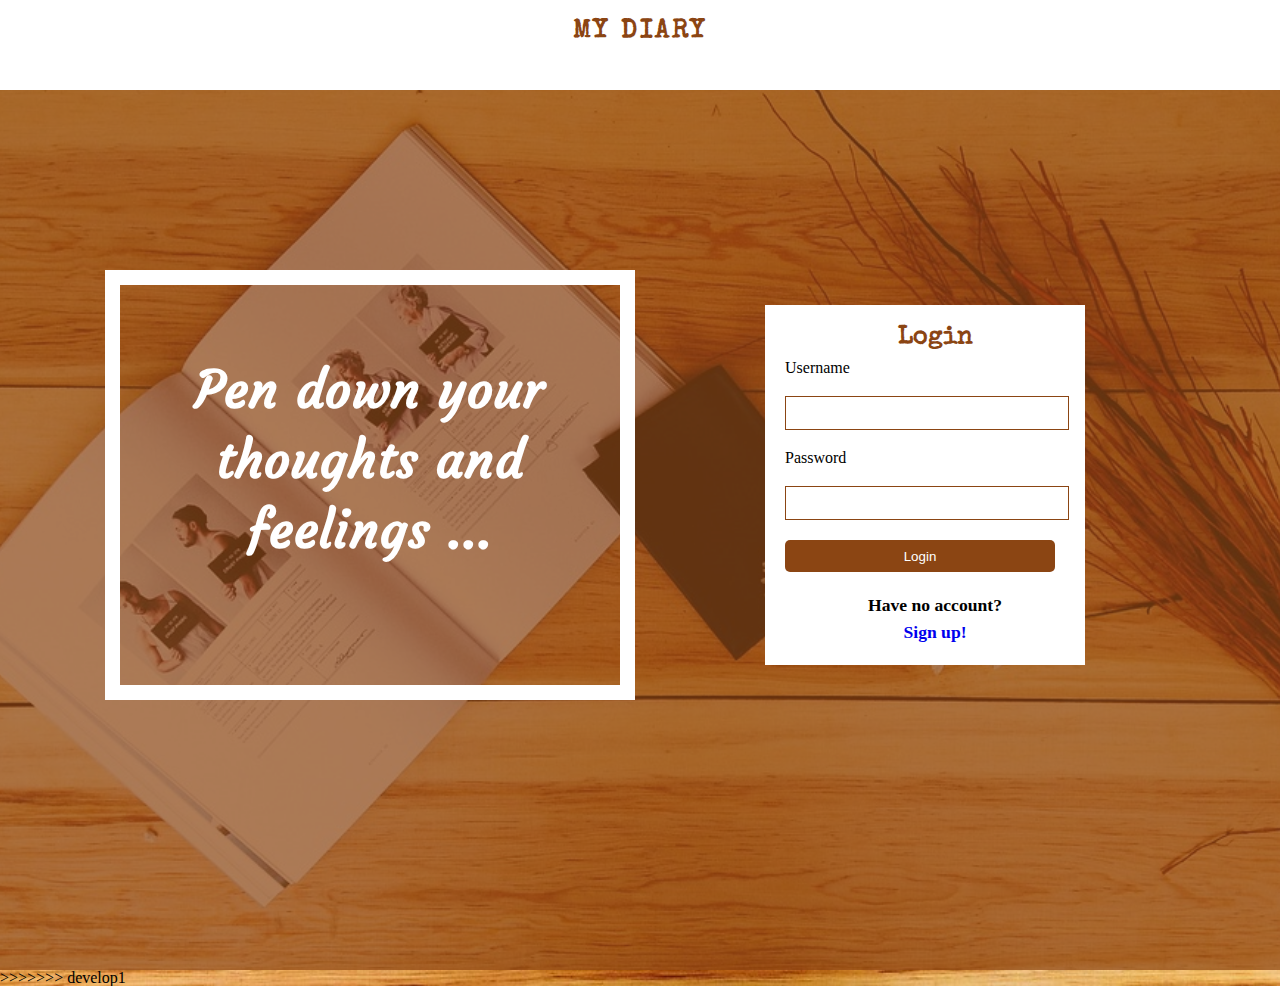
==== commit 67e07a0c: "update develop" ====
--- a/UI/index.html
+++ b/UI/index.html
@@ -37,4 +37,5 @@
             </form>
         </div>
     </div>
-</body>+</body>
+>>>>>>> develop1
